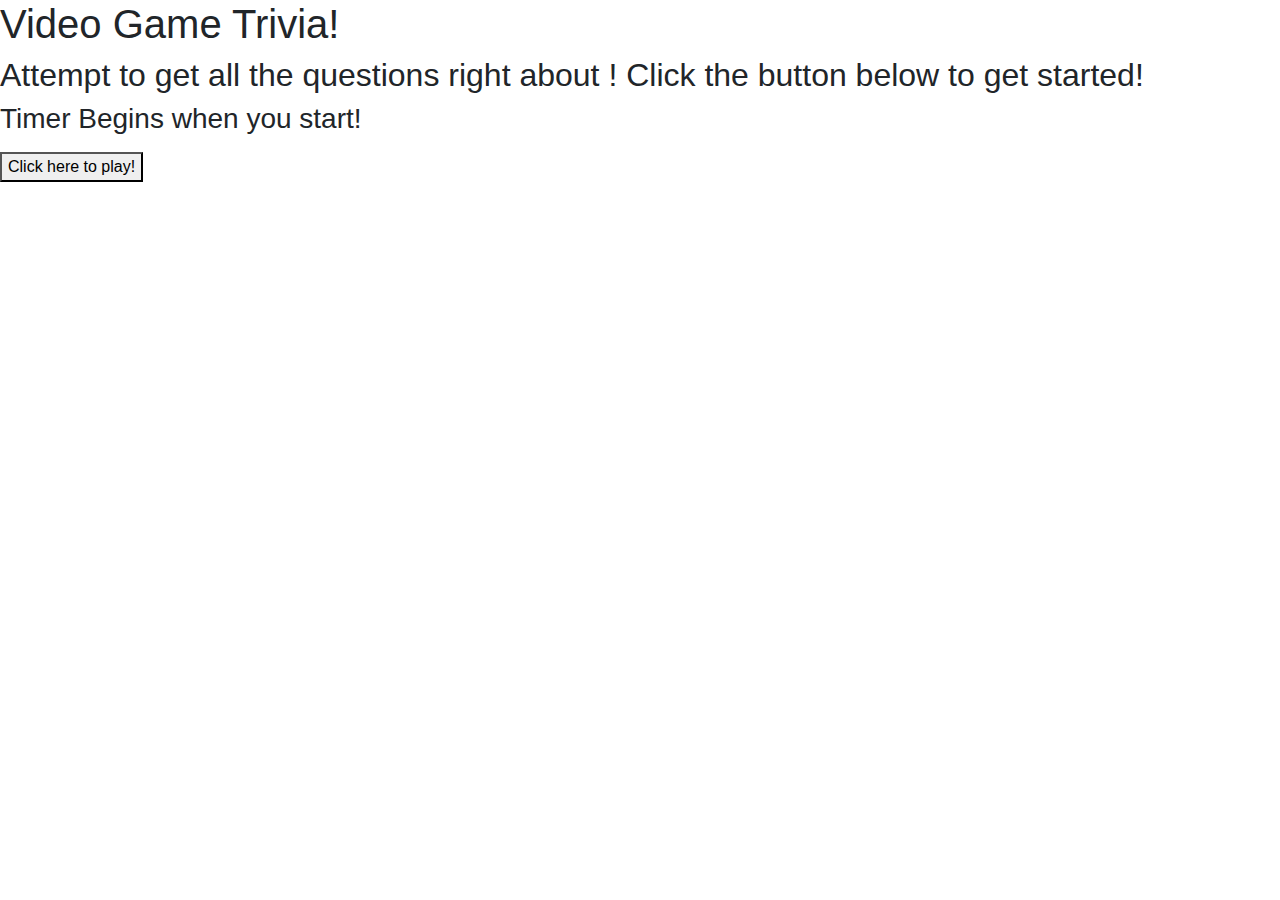
==== index.html @ 72505f10 "restructuring files" ====
<!DOCTYPE html>
<html lang="en">
<head>
    <meta charset="UTF-8">
    <meta name="viewport" content="width=device-width, initial-scale=1.0">
    <meta http-equiv="X-UA-Compatible" content="ie=edge">
    <title>Document</title>
    
    <!-- JQuery -->
    <script type="text/javascript" src="https://cdnjs.cloudflare.com/ajax/libs/jquery/3.2.1/jquery.min.js"></script>    
    
    <!-- Bootstrap -->
    <link rel="stylesheet" href="https://stackpath.bootstrapcdn.com/bootstrap/4.3.1/css/bootstrap.min.css" integrity="sha384-ggOyR0iXCbMQv3Xipma34MD+dH/1fQ784/j6cY/iJTQUOhcWr7x9JvoRxT2MZw1T" crossorigin="anonymous">
  
    <!-- CSS Sheet -->
    <link rel="stylesheet" text="type/css" href="assets/css/style.css">                          

</head>
<body>
        <h1>Video Game Trivia!</h1>
        <h2 id="directions-text" class="all">Attempt to get all the questions right about ! Click the button below to get started!</h2>
        <h3 id="timer-text" class="all">Timer Begins when you start!</h3>
        <p id="score-text" class="all"></p>
        <p id="wrong-text" class="all"></p>
        <p id="display-questions-text" class="all"></p>
        <p id="display-answers-text" class="all"></p>
        <p id="recap-text" class="all"></p>
        <p id="play-button" class="all"></p>
      


    <script src="assets/javascript/app.js"></script>
</body> 
</html>
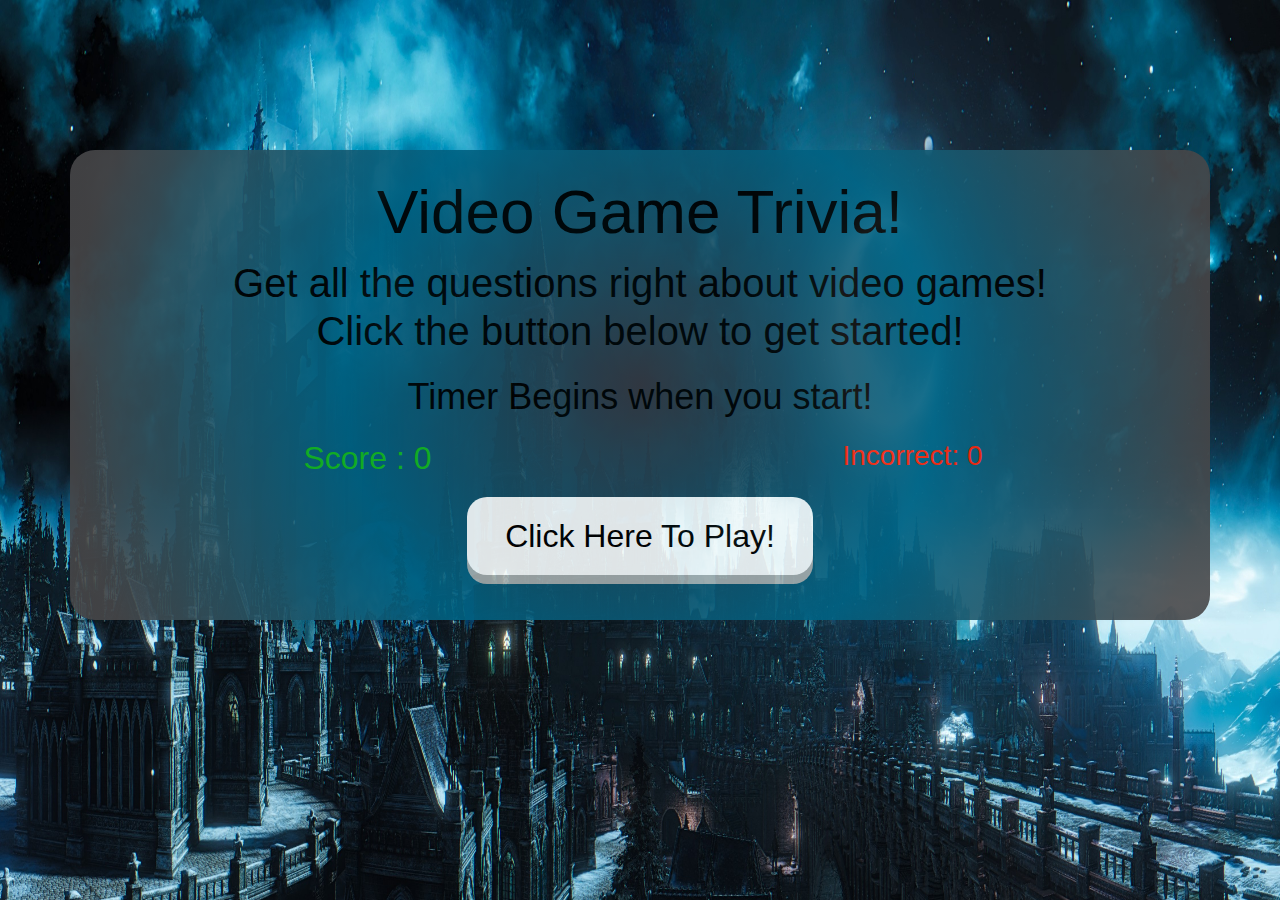
==== commit c6e99b55: "major style changes" ====
--- a/index.html
+++ b/index.html
@@ -1,34 +1,100 @@
 <!DOCTYPE html>
 <html lang="en">
+
 <head>
     <meta charset="UTF-8">
     <meta name="viewport" content="width=device-width, initial-scale=1.0">
     <meta http-equiv="X-UA-Compatible" content="ie=edge">
     <title>Document</title>
-    
+
     <!-- JQuery -->
-    <script type="text/javascript" src="https://cdnjs.cloudflare.com/ajax/libs/jquery/3.2.1/jquery.min.js"></script>    
-    
+    <script type="text/javascript" src="https://cdnjs.cloudflare.com/ajax/libs/jquery/3.2.1/jquery.min.js"></script>
+
     <!-- Bootstrap -->
-    <link rel="stylesheet" href="https://stackpath.bootstrapcdn.com/bootstrap/4.3.1/css/bootstrap.min.css" integrity="sha384-ggOyR0iXCbMQv3Xipma34MD+dH/1fQ784/j6cY/iJTQUOhcWr7x9JvoRxT2MZw1T" crossorigin="anonymous">
-  
+    <link rel="stylesheet" href="https://stackpath.bootstrapcdn.com/bootstrap/4.3.1/css/bootstrap.min.css"
+        integrity="sha384-ggOyR0iXCbMQv3Xipma34MD+dH/1fQ784/j6cY/iJTQUOhcWr7x9JvoRxT2MZw1T" crossorigin="anonymous">
+
     <!-- CSS Sheet -->
-    <link rel="stylesheet" text="type/css" href="assets/css/style.css">                          
+    <link rel="stylesheet" text="type/css" href="assets/css/style.css">
 
 </head>
+
 <body>
-        <h1>Video Game Trivia!</h1>
-        <h2 id="directions-text" class="all">Attempt to get all the questions right about ! Click the button below to get started!</h2>
-        <h3 id="timer-text" class="all">Timer Begins when you start!</h3>
-        <p id="score-text" class="all"></p>
-        <p id="wrong-text" class="all"></p>
-        <p id="display-questions-text" class="all"></p>
-        <p id="display-answers-text" class="all"></p>
-        <p id="recap-text" class="all"></p>
-        <p id="play-button" class="all"></p>
-      
+
+    <div class="container gamecontainer">
 
 
+
+        <div class="container">
+            <div class="row">
+                <div class="col-md-12">
+                    <h1 class="all title">Video Game Trivia!</h1>
+                </div>
+            </div>
+        </div>
+
+        <div class="container">
+            <div class="row">
+                <div class="col-md-12">
+                    <h1 id="directions-text" class="all">Get all the questions right about video games!<br>Click the button
+                        below to get started!</h1>
+                </div>
+            </div>
+        </div>
+
+        <div class="container">
+            <div class="row">
+                <div class="col-md-12">
+                    <h3 id="timer-text" class="all">Timer Begins when you start!</h3>
+                </div>
+            </div>
+        </div>
+
+        <div class="container">
+            <div class="row">
+                <div class="col-md-6">
+                    <h3 id="score-text" class="all"></h3>
+                </div>
+                <div class="col-md-6">
+                    <h3 id="wrong-text" class="all"></h3>
+                </div>
+            </div>
+        </div>
+
+    <div class="container">
+        <div class="row">
+            <div class="col-md-12">
+                <h2 id="display-questions-text" class="all"></h2>
+            </div>
+        </div>
+    </div>
+
+    <div class="container">
+        <div class="row">
+            <div class="col-md-12">
+                <p id="display-answers-text" class="all"></p>
+            </div>
+        </div>
+    </div>
+
+    <!-- <div class="container">
+        <div class="row">
+            <div class="col-md-12">
+                <p id="recap-text" class="all"></p>
+            </div>
+        </div>
+    </div>
+
+    <div class="container">
+        <div class="row">
+            <div class="col-md-12">
+                <p id="play-button" class="all"></p>
+            </div>
+        </div>
+    </div> -->
+
+    </div>
     <script src="assets/javascript/app.js"></script>
-</body> 
+</body>
+
 </html>--- a/assets/css/style.css
+++ b/assets/css/style.css
@@ -0,0 +1,89 @@
+body {
+    text-align: center;
+    background-image: url("../images/castle.jpg");
+    background-size: 100% 1080px;
+    color:black;
+}
+
+.gamecontainer {
+
+    background: rgb(53,53,61);
+    background: radial-gradient(circle, rgba(53,53,61,1) 0%, rgba(0,98,131,1) 48%, rgba(71,71,73,1) 93%);
+    opacity:.9;
+    margin: 150px auto;
+    padding: 25px;
+    border-radius: 25px;
+    
+}
+
+.all {
+    margin: 10px;
+}
+
+.newgame {
+    background: #F6FBFC;
+    text-align: center;
+    width: 100%;
+    margin: 0 auto;
+    padding: 20px;
+    border-radius: 20px;
+    color:black;
+    box-shadow: 0 9px rgb(163, 172, 173);
+    font-size: 32px;
+}
+
+.newgame:active {
+    background-color: rgb(53,53,61);
+    box-shadow: 0 5px #666;
+    transform: translateY(4px);
+  }
+
+  .answer {
+    background: #F6FBFC;
+    text-align: center;
+    width: 100%;
+    margin: 20px auto;
+    padding: 20px;
+    border-radius: 20px;
+    color:black;
+    box-shadow: 0 9px rgb(163, 172, 173);
+    font-size: 32px;
+}
+
+.answer:active {
+    background-color: rgb(53,53,61);
+    box-shadow: #666;
+    transform: translateY(4px);
+    
+  }
+.question {
+    color:black;
+    font-size: 44px;
+
+}
+
+.title {
+    font-size: 62px;
+    color: black;
+    margin: 0 auto;
+}
+
+#score-text{
+    color: #13b921;
+    font-size: 32px;
+
+}
+
+#wrong-text {
+    font-size: 32x;
+    color: #ff2306;
+
+}
+
+.directions {
+    font-size: 44px;
+}
+
+#timer-text {
+    font-size: 36px;
+}
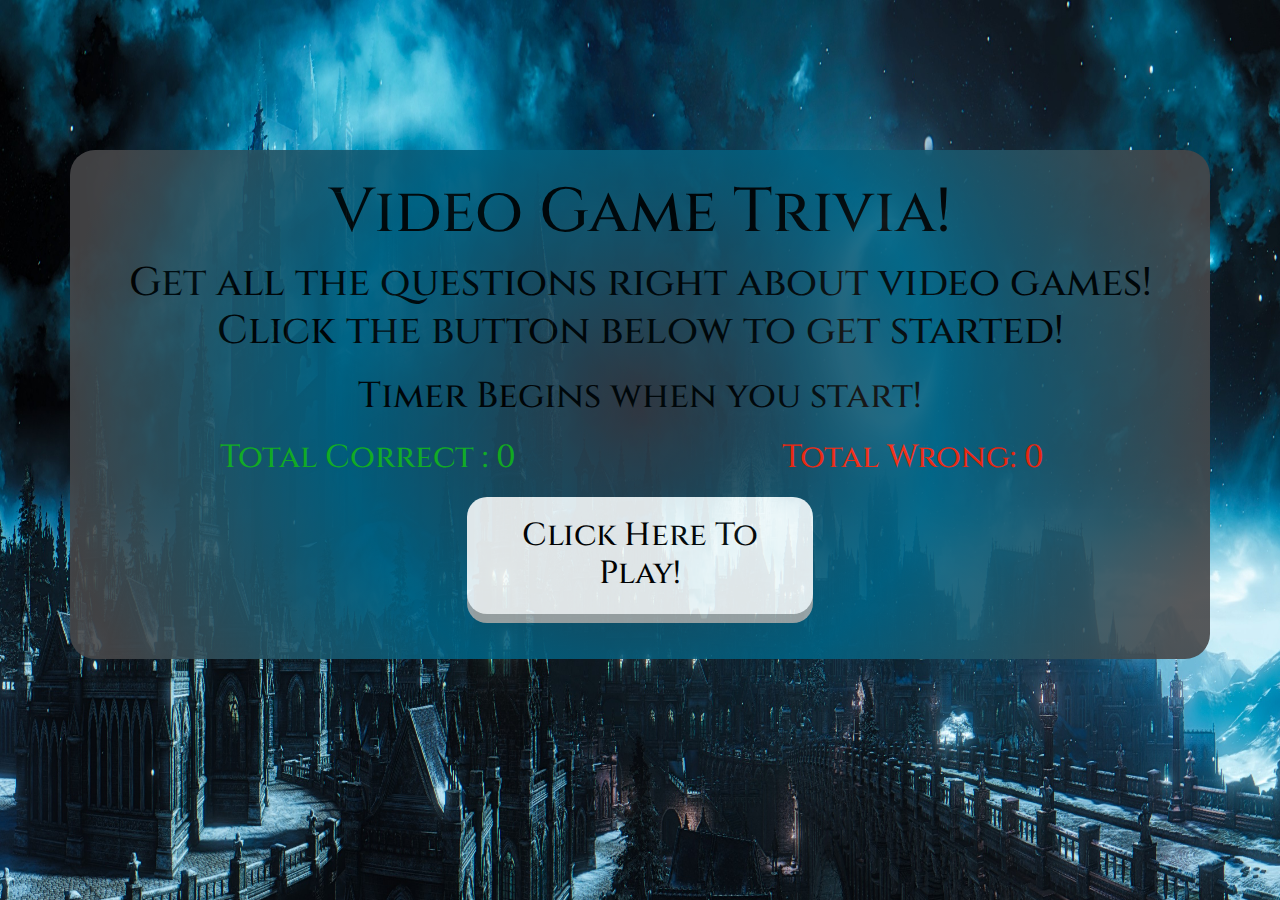
==== commit 2f0dc0b8: "final touches" ====
--- a/index.html
+++ b/index.html
@@ -16,6 +16,9 @@
 
     <!-- CSS Sheet -->
     <link rel="stylesheet" text="type/css" href="assets/css/style.css">
+  
+    <!-- Google Fonts -->
+    <link href="https://fonts.googleapis.com/css?family=Cinzel&display=swap" rel="stylesheet">
 
 </head>
 
--- a/assets/css/style.css
+++ b/assets/css/style.css
@@ -3,6 +3,7 @@
     background-image: url("../images/castle.jpg");
     background-size: 100% 1080px;
     color:black;
+    font-family: 'Cinzel', serif;
 }
 
 .gamecontainer {
@@ -75,7 +76,7 @@
 }
 
 #wrong-text {
-    font-size: 32x;
+    font-size: 32px;
     color: #ff2306;
 
 }
@@ -87,3 +88,9 @@
 #timer-text {
     font-size: 36px;
 }
+
+.popup {
+    font-size: 44px;
+
+    margin-top: 50px;
+}
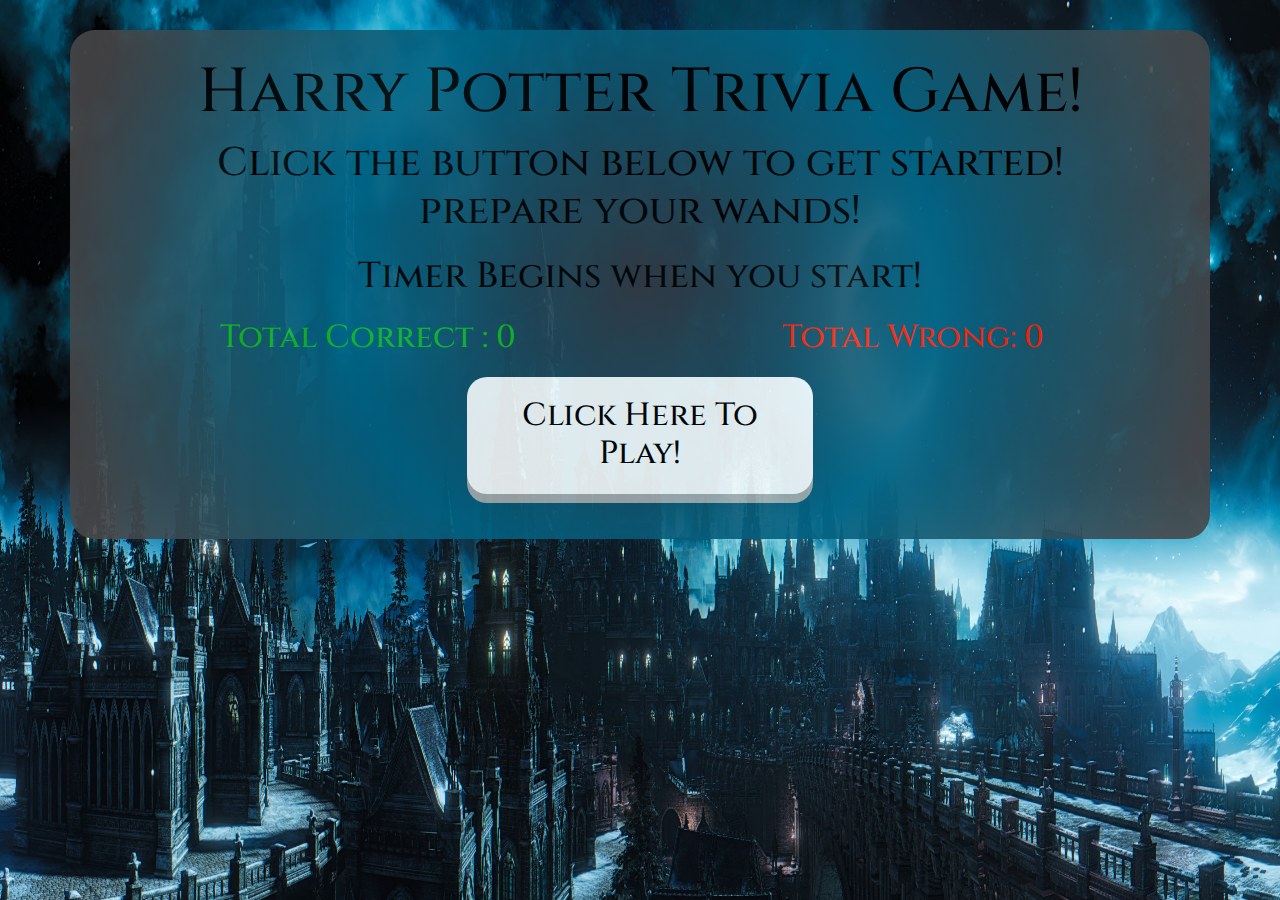
==== commit c7fbd693: "final touches & readme" ====
--- a/index.html
+++ b/index.html
@@ -5,7 +5,7 @@
     <meta charset="UTF-8">
     <meta name="viewport" content="width=device-width, initial-scale=1.0">
     <meta http-equiv="X-UA-Compatible" content="ie=edge">
-    <title>Document</title>
+    <title>Harry Potter Trivia Game</title>
 
     <!-- JQuery -->
     <script type="text/javascript" src="https://cdnjs.cloudflare.com/ajax/libs/jquery/3.2.1/jquery.min.js"></script>
@@ -31,7 +31,7 @@
         <div class="container">
             <div class="row">
                 <div class="col-md-12">
-                    <h1 class="all title">Video Game Trivia!</h1>
+                    <h1 class="all title">Harry Potter Trivia Game!</h1>
                 </div>
             </div>
         </div>
@@ -39,8 +39,8 @@
         <div class="container">
             <div class="row">
                 <div class="col-md-12">
-                    <h1 id="directions-text" class="all">Get all the questions right about video games!<br>Click the button
-                        below to get started!</h1>
+                    <h1 id="directions-text" class="all">Click the button
+                        below to get started! <br> prepare your wands!</h1>
                 </div>
             </div>
         </div>
--- a/assets/css/style.css
+++ b/assets/css/style.css
@@ -11,7 +11,7 @@
     background: rgb(53,53,61);
     background: radial-gradient(circle, rgba(53,53,61,1) 0%, rgba(0,98,131,1) 48%, rgba(71,71,73,1) 93%);
     opacity:.9;
-    margin: 150px auto;
+    margin: 30px auto;
     padding: 25px;
     border-radius: 25px;
     
@@ -91,6 +91,5 @@
 
 .popup {
     font-size: 44px;
-
     margin-top: 50px;
 }
